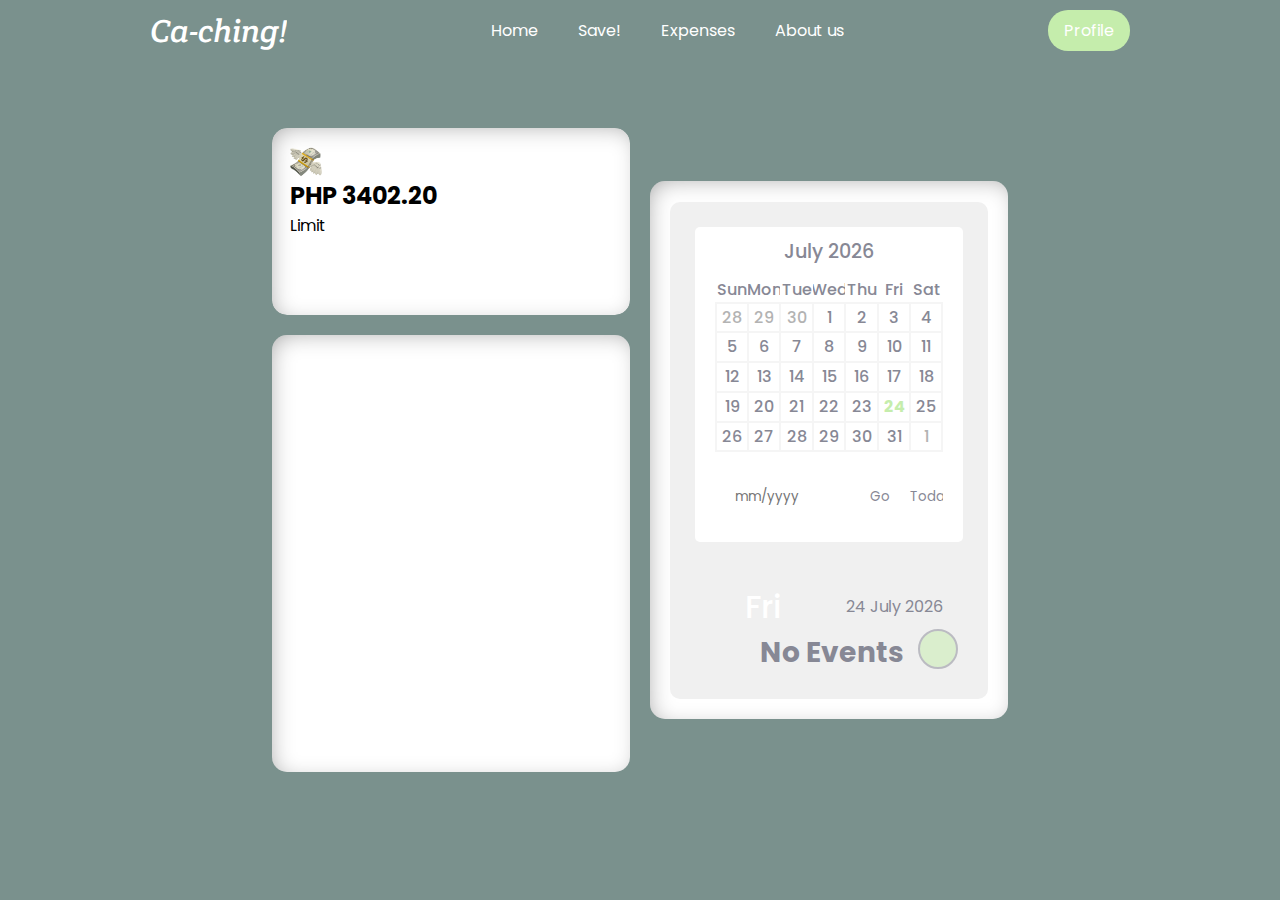
==== budgetPage/index.html @ 3141b8c0 "Calendar" ====
<!DOCTYPE html>
<html lang="en">
  <head>
    <meta charset="UTF-8" />
    <meta http-equiv="X-UA-Compatible" content="IE=edge" />
    <meta name="viewport" content="width=device-width, initial-scale=1.0" />
    <title>Ca-ching!</title>
    <link rel="stylesheet" href="style.css" />
    <link
      rel="stylesheet"
      href="https://cdn.jsdelivr.net/npm/bootstrap-icons@1.10.3/font/bootstrap-icons.css"
    />
  </head>
  <body>
    <header>
      <div class="navbar">
        <div class="logo"><a href="#">Ca-ching!</a></div>
        <ul class="links">
          <li><a href="#">Home</a></li>
          <li><a href="#">Save!</a></li>
          <li><a href="#">Expenses</a></li>
          <li><a href="#">About us</a></li>
        </ul>
        <a href="#" class="action-btn">Profile</a>
        <div class="toggle-btn">
          <i class="bi bi-list"></i>
        </div>
      </div>
      <div class="dropdown-menu">
        <li><a href="#">Home</a></li>
        <li><a href="#">Save!</a></li>
        <li><a href="#">Expenses</a></li>
        <li><a href="#">About us</a></li>
        <li><a href="#" class="action-btn">Profile</a></li>
      </div>
    </header>

    <div class="main-container">
      <div class="left-container">
        <div class="upper">
          <div class="upper-one">
            <img src="/budgetPage/wings.png" alt="" />
            <h2>PHP 3402.20</h2>
            <p>Limit</p>
          </div>
        </div>
        <div class="lower"></div>
      </div>
      <div class="right-container" id="right-container">
        <div class="container">
          <div class="left">
            <div class="calendar">
              <div class="month">
                <i class="fas fa-angle-left prev"></i>
                <div class="date">december 2015</div>
                <i class="fas fa-angle-right next"></i>
              </div>
              <div class="weekdays">
                <div>Sun</div>
                <div>Mon</div>
                <div>Tue</div>
                <div>Wed</div>
                <div>Thu</div>
                <div>Fri</div>
                <div>Sat</div>
              </div>
              <div class="days"></div>
              <div class="goto-today">
                <div class="goto">
                  <input type="text" placeholder="mm/yyyy" class="date-input" />
                  <button class="goto-btn">Go</button>
                </div>
                <button class="today-btn">Today</button>
              </div>
            </div>
          </div>
          <div class="right">
            <div class="today-date">
              <div class="event-day">wed</div>
              <div class="event-date">12th december 2022</div>
            </div>
            <div class="events"></div>
            <div class="add-event-wrapper">
              <div class="add-event-header">
                <div class="title">Add Event</div>
                <i class="fas fa-times close"></i>
              </div>
              <div class="add-event-body">
                <div class="add-event-input">
                  <input
                    type="text"
                    placeholder="Event Name"
                    class="event-name"
                  />
                </div>
              </div>
              <div class="add-event-footer">
                <button class="add-event-btn">Add Event</button>
              </div>
            </div>
          </div>
          <button class="add-event">
            <i class="fas fa-plus"></i>
          </button>
        </div>
      </div>
    </div>
    <script async src="main.js"></script>
  </body>
</html>
---- budgetPage/style.css ----
@import url("https://fonts.googleapis.com/css2?family=Crete+Round:ital@0;1&display=swap");
@import url("https://fonts.googleapis.com/css2?family=Poppins&display=swap");
@import url("https://fonts.googleapis.com/css2?family=Orelega+One&display=swap");

:root {
  /* Color Variables */
  --color-base: #6d8165;
  --color-primary: #e0cfb5;
  --color-secondary: #000;
  --color-action: #3d3327;

  /* Text Variables */
  --font-heading: "Crete Round", sans-serif;
  --font-caption: "Poppins", sans-serif;
}

* {
  box-sizing: border-box;
  padding: 0;
  margin: 0;
  overflow-x: hidden;
  overflow-y: hidden;
}

html {
  scroll-behavior: smooth;
}

body {
  height: 100%;
  background-color: #99c2a2;
}

li {
  list-style: none;
}

a {
  text-decoration: none;
  color: white;
  font-size: 1rem;
}

a:hover {
  color: var(--color-primary);
}

/*!Navbar*/
header {
  width: 100vw;
  background-color: #7a918d;
}

.navbar {
  position: fixed;
  width: 100vw;
  height: 60px;
  margin: 0 auto;
  display: flex;
  align-items: center;
  justify-content: space-between;
  background-color: #7a918d;
  padding-left: 150px;
  padding-right: 150px;
}

.navbar .logo a {
  font-size: 2rem;
  font-family: var(--font-heading);
  font-style: italic;
}

.navbar .links {
  display: flex;
  gap: 2.5rem;
  font-family: var(--font-caption);
}

.navbar .toggle-btn {
  color: white;
  font-size: 2rem;
  cursor: pointer;
  display: none;
}

.action-btn {
  background-color: #c5edac;
  color: white;
  padding: 0.5rem 1rem;
  border: none;
  outline: none;
  border-radius: 20px;
  font-size: 1rem;
  cursor: pointer;
  font-family: var(--font-caption);
  transition: scale 0.2 ease;
}

.action-btn:hover {
  scale: 1.05;
  color: var(--color-primary);
  transition: all 0.5s ease;
}

.action-btn:active {
  scale: 0.95;
}

/*!Dropdown*/
.dropdown-menu {
  display: none;
  position: absolute;
  right: 2rem;
  top: 60px;
  height: 0;
  width: 300px;
  background: rgba(255, 255, 255, 0.1);
  backdrop-filter: blur(15px);
  border-radius: 10px;
  overflow: hidden;
  transition: height 0.2s cubic-bezier(0.175, 0.885, 0.32, 1.275);
  font-family: var(--font-caption);
}

.dropdown-menu.open {
  height: 255px;
}

.dropdown-menu li {
  padding: 0.7rem;
  display: flex;
  align-items: center;
  justify-content: center;
}

.dropdown-menu .action-btn {
  width: 100%;
  display: flex;
  justify-content: center;
}

@media (max-width: 992px) {
  .navbar .links,
  .navbar .action-btn {
    display: none;
  }

  .navbar .toggle-btn {
    display: block;
  }

  .dropdown-menu {
    display: block;
  }
}
@media (max-width: 576px) {
  .dropdown-menu {
    left: 2rem;
    width: unset;
  }
}

@media (max-width: 620px) {
  .navbar {
    padding: 0px;
  }
}

@media (max-width: 619px) {
  .navbar {
    padding: 20px;
  }
}

.main-container {
  display: flex;
  justify-content: center;
  align-items: center;
  height: 100vh;
  background-color: #7a918d;
  padding: 10%;
  gap: 20px;
  font-family: "Poppins", sans-serif;
}

.left-container {
  width: 35%;
  height: 100%;
  display: flex;
  flex-direction: column;
  gap: 20px;
}

.upper {
  display: flex;
  flex-direction: row;
  justify-content: space-between;
  height: 30%;
  border-radius: 15px;
  gap: 15px;
}

.upper-one {
  width: 100%;
  background-color: #fff;
  height: 100%;
  border-radius: 15px;
  padding: 5%;
  -webkit-box-shadow: inset 4px 4px 24px -7px rgba(0, 0, 0, 0.37);
  -moz-box-shadow: inset 4px 4px 24px -7px rgba(0, 0, 0, 0.37);
  box-shadow: inset 4px 4px 24px -7px rgba(0, 0, 0, 0.37);

  display: flex;
  flex-direction: column;
}

.upper-one img {
  height: 32px;
  width: 32px;
}

.lower {
  background-color: #fff;
  height: 70%;
  border-radius: 15px;
  -webkit-box-shadow: inset 4px 4px 24px -7px rgba(0, 0, 0, 0.37);
  -moz-box-shadow: inset 4px 4px 24px -7px rgba(0, 0, 0, 0.37);
  box-shadow: inset 4px 4px 24px -7px rgba(0, 0, 0, 0.37);
}

.right-container {
  width: 35%;
  /* height: 100%; */
  background-color: #fff;
  border-radius: 15px;
  padding: 2%;
  -webkit-box-shadow: inset 4px 4px 24px -7px rgba(0, 0, 0, 0.37);
  -moz-box-shadow: inset 4px 4px 24px -7px rgba(0, 0, 0, 0.37);
  box-shadow: inset 4px 4px 24px -7px rgba(0, 0, 0, 0.37);
}

/* nice scroll bar */
::-webkit-scrollbar {
  width: 5px;
}
::-webkit-scrollbar-track {
  background: #f5f5f5;
  border-radius: 50px;
}
::-webkit-scrollbar-thumb {
  background: var(--primary-clr);
  border-radius: 50px;
}

.container {
  position: relative;
  width: 100%;
  /* min-height: 850px; */
  margin: 0 auto;
  padding: 5px;
  color: #fff;
  display: flex;
  border-radius: 10px;
  background-color: #f0f0f0;
  flex-direction: column;
}
.left {
  /* width: 30%; */
  height: 100%;
  padding: 20px;
}
.calendar {
  position: relative;
  width: 100%;
  height: 100%;
  display: flex;
  flex-direction: column;
  flex-wrap: wrap;
  justify-content: space-between;
  color: #878895;
  border-radius: 5px;
  background-color: #fff;
}
/* set after behind the main element */
.calendar::before,
.calendar::after {
  content: "";
  position: absolute;
  top: 50%;
  left: 100%;
  width: 12px;
  height: 97%;
  border-radius: 0 5px 5px 0;
  background-color: #d3d4d6d7;
  transform: translateY(-50%);
}
.calendar::before {
  height: 94%;
  left: calc(100% + 12px);
  background-color: rgb(153, 153, 153);
}
.calendar .month {
  width: 100%;
  height: 50px;
  display: flex;
  align-items: center;
  justify-content: space-between;
  padding: 0 50px;
  font-size: 1.2rem;
  font-weight: 500;
  text-transform: capitalize;
}
.calendar .month .prev,
.calendar .month .next {
  cursor: pointer;
}
.calendar .month .prev:hover,
.calendar .month .next:hover {
  color: var(--primary-clr);
}
.calendar .weekdays {
  width: 100%;
  /* height: 100px; */
  display: flex;
  align-items: center;
  justify-content: space-between;
  padding: 0 20px;
  font-size: 1rem;
  font-weight: 500;
  text-transform: capitalize;
}
.weekdays div {
  width: 14.28%;
  height: 100%;
  display: flex;
  align-items: center;
  justify-content: center;
}
.calendar .days {
  width: 100%;
  display: flex;
  flex-wrap: wrap;
  justify-content: space-between;
  padding: 0 20px;
  font-size: 1rem;
  font-weight: 500;
  margin-bottom: 20px;
}
.calendar .days .day {
  width: 14.28%;
  height: 30px;
  display: flex;
  align-items: center;
  justify-content: center;
  cursor: pointer;
  color: var(--primary-clr);
  border: 1px solid #f5f5f5;
}
.calendar .days .day:nth-child(7n + 1) {
  border-left: 2px solid #f5f5f5;
}
.calendar .days .day:nth-child(7n) {
  border-right: 2px solid #f5f5f5;
}
.calendar .days .day:nth-child(-n + 7) {
  border-top: 2px solid #f5f5f5;
}
.calendar .days .day:nth-child(n + 29) {
  border-bottom: 2px solid #f5f5f5;
}

.calendar .days .day:not(.prev-date, .next-date):hover {
  color: #000000;
  background-color: var(--primary-clr);
}
.calendar .days .prev-date,
.calendar .days .next-date {
  color: #b3b3b3;
}
.calendar .days .active {
  position: relative;
  font-size: 1rem;
  /* color: #fff; */
  background-color: var(--primary-clr);
}
.calendar .days .active::before {
  content: "";
  position: absolute;
  top: 0;
  left: 0;
  width: 100%;
  height: 100%;
  box-shadow: 0 0 10px 2px var(--primary-clr);
}
.calendar .days .today {
  color: #c5edac;
  font-family: "Poppins", sans-serif;
  font-weight: bolder;
}
.calendar .days .event {
  position: relative;
}

.calendar .days .day:hover.event::after {
  background-color: #c5edac;
}
.calendar .days .active.event::after {
  background-color: #fff;
  bottom: 20%;
}
.calendar .days .active.event {
  padding-bottom: 10px;
  color: #6d8165;
  font-weight: bold;
}
.calendar .goto-today {
  width: 100%;
  height: 50px;
  display: flex;
  align-items: center;
  justify-content: space-between;
  gap: 5px;
  padding: 0 20px;
  margin-bottom: 20px;
  color: var(--primary-clr);
  font-family: "Poppins", sans-serif;
}
.calendar .goto-today .goto {
  display: flex;
  align-items: center;
  border-radius: 5px;
  overflow: hidden;
  border: 1px solid var(--primary-clr);
}
.calendar .goto-today .goto input {
  width: 100%;
  height: 30px;
  outline: none;
  border: none;
  border-radius: 5px;
  padding: 0 20px;
  color: var(--primary-clr);
  border-radius: 5px;
  font-family: "Poppins", sans-serif;
}
.calendar .goto-today button {
  padding: 5px 10px;
  border: 1px solid var(--primary-clr);
  border-radius: 5px;
  background-color: transparent;
  cursor: pointer;
  color: var(--primary-clr);
  font-family: "Poppins";
}
.calendar .goto-today button:hover {
  color: #fff;
  background-color: var(--primary-clr);
}
.calendar .goto-today .goto button {
  border: none;
  border-left: 1px solid var(--primary-clr);
  border-radius: 0;
  font-family: "Poppins";
}
.container .right {
  position: relative;
  /* width: 40%; */
  min-height: 100%;
  padding: 20px 0;
}

.right .today-date {
  width: 100%;
  height: 50px;
  display: flex;
  flex-wrap: wrap;
  gap: 10px;
  align-items: center;
  justify-content: space-between;
  padding: 0 40px;
  padding-left: 70px;
  /* margin-top: 50px; */
  /* margin-bottom: 20px; */
  text-transform: capitalize;
}
.right .today-date .event-day {
  font-size: 2rem;
  font-weight: 500;
}
.right .today-date .event-date {
  font-size: 1rem;
  font-weight: 400;
  color: #878895;
}
.events {
  width: 100%;
  height: 100%;
  max-height: 600px;
  overflow-x: hidden;
  overflow-y: auto;
  display: flex;
  flex-direction: column;
  padding-left: 4px;
}
.events .event {
  position: relative;
  width: 95%;
  min-height: 70px;
  display: flex;
  justify-content: center;
  flex-direction: column;
  gap: 5px;
  padding: 0 20px;
  padding-left: 50px;
  color: #fff;
  background: linear-gradient(90deg, #3f4458, transparent);
  cursor: pointer;
}
/* even event */
.events .event:nth-child(even) {
  background: transparent;
}
.events .event:hover {
  background: linear-gradient(90deg, var(--primary-clr), transparent);
}
.events .event .title {
  display: flex;
  align-items: center;
  pointer-events: none;
}
.events .event .title .event-title {
  font-size: 1rem;
  font-weight: 400;
  margin-left: 20px;
}
.events .event i {
  color: var(--primary-clr);
  font-size: 0.5rem;
}
.events .event:hover i {
  color: #fff;
}
.events .event .event-time {
  font-size: 0.8rem;
  font-weight: 400;
  color: #878895;
  margin-left: 15px;
  pointer-events: none;
}
.events .event:hover .event-time {
  color: #fff;
}
/* add tick in event after */
.events .event::after {
  content: "✓";
  position: absolute;
  top: 50%;
  right: 0;
  font-size: 3rem;
  line-height: 1;
  display: none;
  align-items: center;
  justify-content: center;
  opacity: 0.3;
  color: var(--primary-clr);
  transform: translateY(-50%);
}
.events .event:hover::after {
  display: flex;
}
.add-event {
  position: absolute;
  bottom: 30px;
  right: 30px;
  width: 40px;
  height: 40px;
  display: flex;
  align-items: center;
  justify-content: center;
  font-size: 1rem;
  color: #878895;
  border: 2px solid #878895;
  opacity: 0.5;
  border-radius: 50%;
  background-color: #c5edac;
  cursor: pointer;
}
.add-event:hover {
  opacity: 1;
}
.add-event i {
  pointer-events: none;
}
.events .no-event {
  width: 100%;
  height: 100%;
  display: flex;
  align-items: center;
  justify-content: center;
  font-size: 1.5rem;
  font-weight: 500;
  color: #878895;
}
.add-event-wrapper {
  /* position: absolute; */
  bottom: 100px;
  left: 50%;
  /* width: 90%; */
  max-height: 0;
  overflow: hidden;
  border-radius: 5px;
  background-color: #fff;
  /* transform: translateX(-50%); */
  transition: max-height 0.5s ease;
}
.add-event-wrapper.active {
  max-height: 300px;
}
.add-event-header {
  width: 100%;
  height: 50px;
  display: flex;
  align-items: center;
  justify-content: space-between;
  padding: 0 20px;
  color: #373c4f;
  border-bottom: 1px solid #f5f5f5;
}
.add-event-header .close {
  font-size: 1.5rem;
  cursor: pointer;
}
.add-event-header .close:hover {
  color: var(--primary-clr);
}
.add-event-header .title {
  font-size: 1.2rem;
  font-weight: 500;
}
.add-event-body {
  width: 100%;
  height: 100%;
  display: flex;
  flex-direction: column;
  gap: 5px;
  padding: 20px;
}
.add-event-body .add-event-input {
  width: 100%;
  height: 40px;
  display: flex;
  align-items: center;
  justify-content: space-between;
  gap: 10px;
}
.add-event-body .add-event-input input {
  width: 100%;
  height: 100%;
  outline: none;
  border: none;
  border-bottom: 1px solid #f5f5f5;
  padding: 0 10px;
  font-size: 1rem;
  font-weight: 400;
  color: #373c4f;
}
.add-event-body .add-event-input input::placeholder {
  color: #a5a5a5;
}
.add-event-body .add-event-input input:focus {
  border-bottom: 1px solid var(--primary-clr);
}
.add-event-body .add-event-input input:focus::placeholder {
  color: var(--primary-clr);
}
.add-event-footer {
  display: flex;
  align-items: center;
  justify-content: center;
  padding: 20px;
}
.add-event-footer .add-event-btn {
  height: 40px;
  font-size: 1rem;
  font-weight: 500;
  outline: none;
  border: none;
  color: #fff;
  background-color: #99c2a2;
  border-radius: 5px;
  cursor: pointer;
  padding: 5px 10px;
  border: 1px solid var(--primary-clr);
}
.add-event-footer .add-event-btn:hover {
  background-color: transparent;
  color: var(--primary-clr);
}

/* media queries */

@media screen and (max-width: 1000px) {
  body {
    align-items: flex-start;
    justify-content: flex-start;
  }
  .container {
    min-height: 100vh;
    flex-direction: column;
    border-radius: 0;
  }
  .container .left {
    width: 100%;
    height: 100%;
    padding: 20px 0;
  }
  .container .right {
    width: 100%;
    height: 100%;
    padding: 20px 0;
  }
  .calendar::before,
  .calendar::after {
    top: 100%;
    left: 50%;
    width: 97%;
    height: 12px;
    border-radius: 0 0 5px 5px;
    transform: translateX(-50%);
  }
  .calendar::before {
    width: 94%;
    top: calc(100% + 12px);
  }
  .events {
    padding-bottom: 340px;
  }
  .add-event-wrapper {
    bottom: 100px;
  }
}
@media screen and (max-width: 500px) {
  .calendar .month {
    height: 75px;
  }
  .calendar .weekdays {
    height: 50px;
  }
  .calendar .days .day {
    height: 40px;
    font-size: 0.8rem;
  }
  .calendar .days .day.active,
  .calendar .days .day.today {
    font-size: 1rem;
  }
  .right .today-date {
    padding: 20px;
  }
}

.credits {
  position: absolute;
  bottom: 0;
  left: 0;
  right: 0;
  text-align: center;
  padding: 10px;
  font-size: 12px;
  color: #fff;
  background-color: #b38add;
}
.credits a {
  text-decoration: none;
  font-weight: 600;
}
.credits a:hover {
  text-decoration: underline;
}
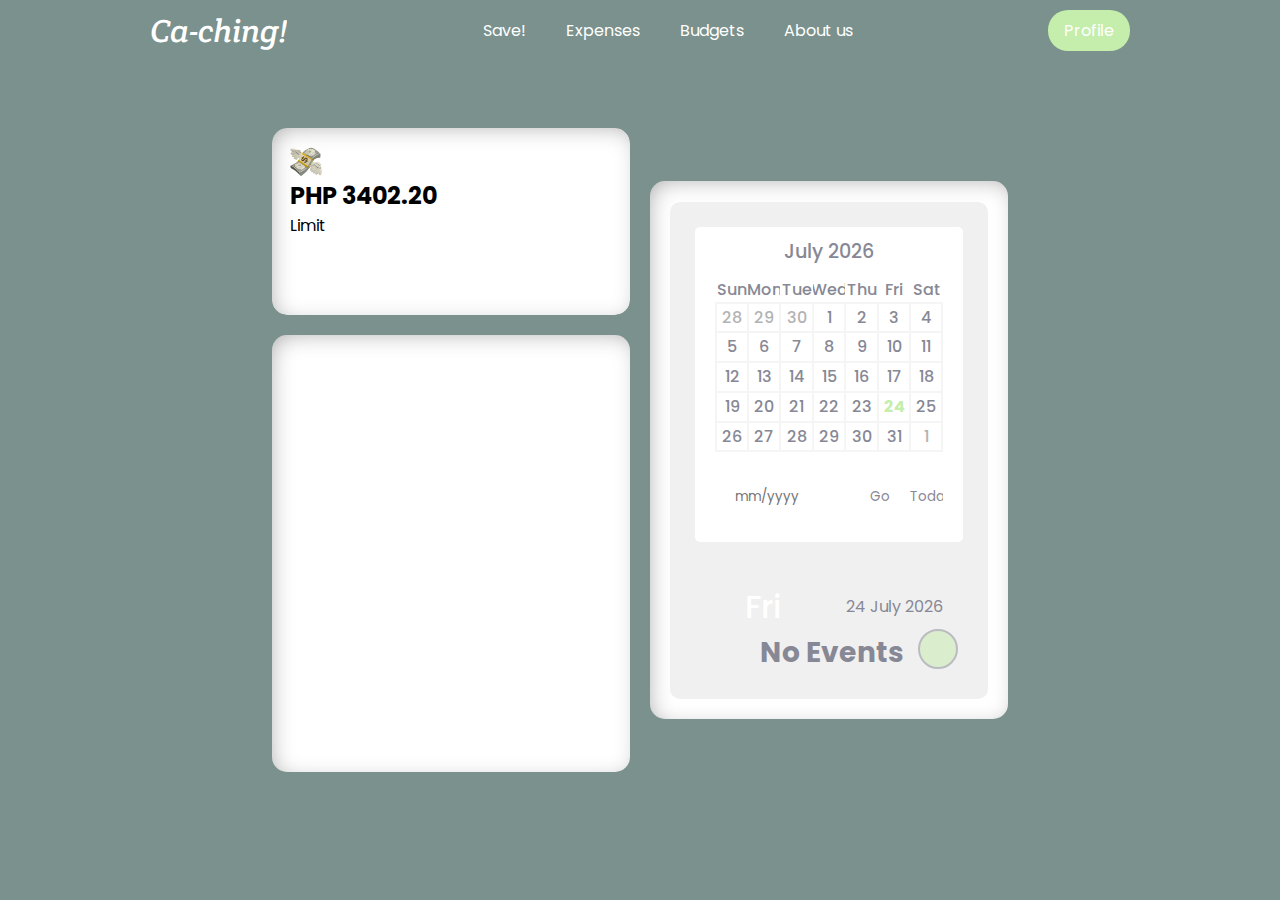
==== commit 5103748c: "5/18/23" ====
--- a/budgetPage/index.html
+++ b/budgetPage/index.html
@@ -16,9 +16,9 @@
       <div class="navbar">
         <div class="logo"><a href="#">Ca-ching!</a></div>
         <ul class="links">
-          <li><a href="#">Home</a></li>
           <li><a href="#">Save!</a></li>
           <li><a href="#">Expenses</a></li>
+          <li><a href="#">Budgets</a></li>
           <li><a href="#">About us</a></li>
         </ul>
         <a href="#" class="action-btn">Profile</a>
@@ -27,9 +27,9 @@
         </div>
       </div>
       <div class="dropdown-menu">
-        <li><a href="#">Home</a></li>
         <li><a href="#">Save!</a></li>
         <li><a href="#">Expenses</a></li>
+        <li><a href="#">Budgets</a></li>
         <li><a href="#">About us</a></li>
         <li><a href="#" class="action-btn">Profile</a></li>
       </div>
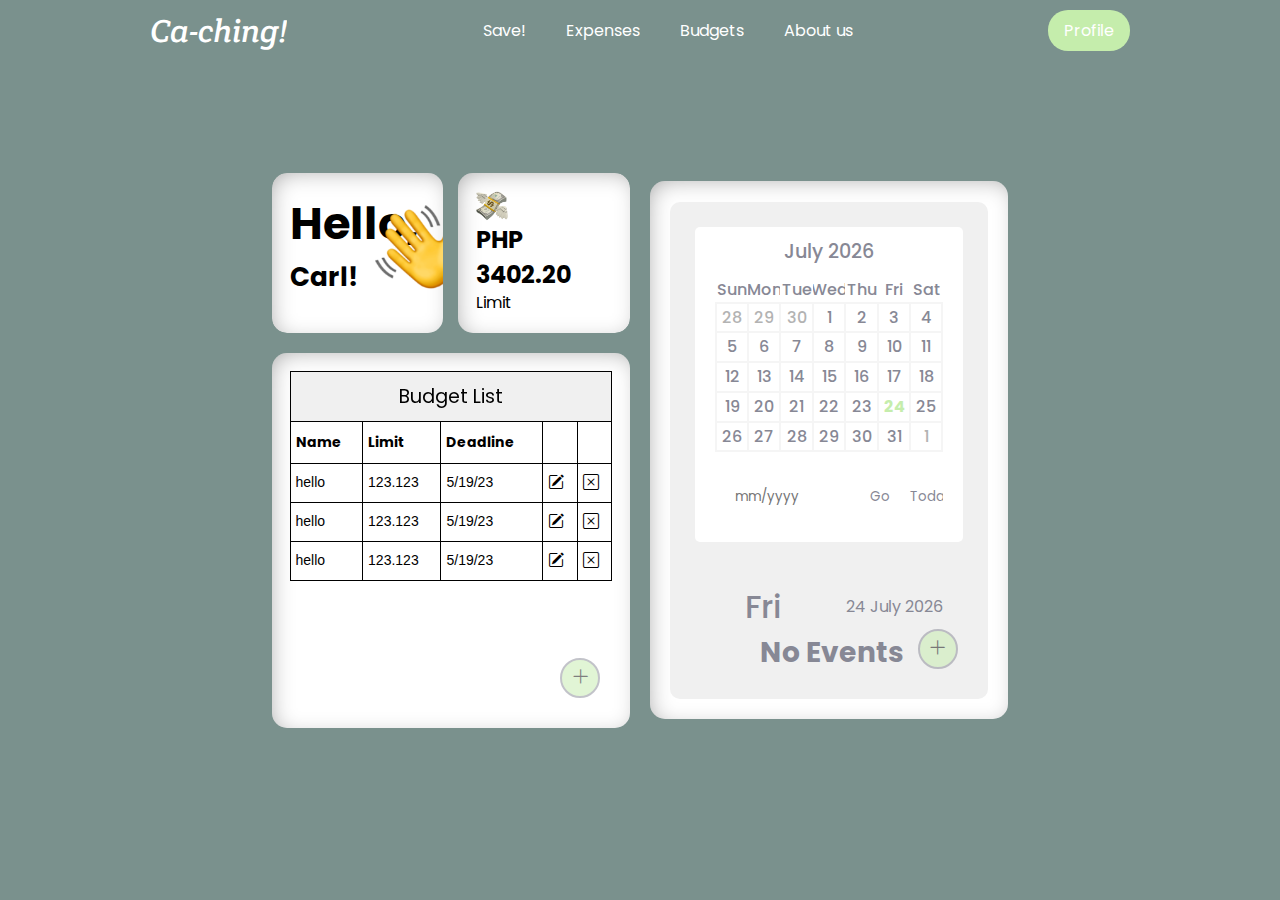
==== commit 15a2da12: "budget finalization" ====
--- a/budgetPage/index.html
+++ b/budgetPage/index.html
@@ -38,13 +38,82 @@
     <div class="main-container">
       <div class="left-container">
         <div class="upper">
+          <div class="upper-two">
+            <h1>Hello,</h1>
+            <h3>Carl!</h3>
+            <img src="/budgetPage/wave.png" alt="" class="wave" />
+          </div>
           <div class="upper-one">
             <img src="/budgetPage/wings.png" alt="" />
             <h2>PHP 3402.20</h2>
             <p>Limit</p>
           </div>
         </div>
-        <div class="lower"></div>
+        <div class="lower">
+          <div class="tg-wrap">
+            <table class="tg">
+              <thead>
+                <tr>
+                  <th
+                    style="
+                      font-family: 'Poppins', sans-serif;
+                      font-size: 1.2rem;
+                    "
+                    class="tg-ih3h"
+                    colspan="5"
+                  >
+                    Budget List
+                  </th>
+                </tr>
+              </thead>
+              <tbody>
+                <tr>
+                  <td class="tg-0pky">Name</td>
+                  <td class="tg-0pky">Limit</td>
+                  <td class="tg-0pky">Deadline</td>
+                  <td class="tg-0pky"></td>
+                  <td class="tg-0pky"></td>
+                </tr>
+                <tr>
+                  <td class="tg-0lax">hello</td>
+                  <td class="tg-0lax">123.123</td>
+                  <td class="tg-0lax">5/19/23</td>
+                  <td class="tg-0lax">
+                    <a href="/"><i class="bi bi-pencil-square"></i></a>
+                  </td>
+                  <td class="tg-0lax">
+                    <a href="/"><i class="bi bi-x-square"></i></a>
+                  </td>
+                </tr>
+                <tr>
+                  <td class="tg-0lax">hello</td>
+                  <td class="tg-0lax">123.123</td>
+                  <td class="tg-0lax">5/19/23</td>
+                  <td class="tg-0lax">
+                    <a href="/"><i class="bi bi-pencil-square"></i></a>
+                  </td>
+                  <td class="tg-0lax">
+                    <a href="/"><i class="bi bi-x-square"></i></a>
+                  </td>
+                </tr>
+                <tr>
+                  <td class="tg-0lax">hello</td>
+                  <td class="tg-0lax">123.123</td>
+                  <td class="tg-0lax">5/19/23</td>
+                  <td class="tg-0lax">
+                    <a href="/"><i class="bi bi-pencil-square"></i></a>
+                  </td>
+                  <td class="tg-0lax">
+                    <a href="/"><i class="bi bi-x-square"></i></a>
+                  </td>
+                </tr>
+              </tbody>
+            </table>
+          </div>
+          <button class="budget">
+            <i class="bi bi-plus-lg"></i>
+          </button>
+        </div>
       </div>
       <div class="right-container" id="right-container">
         <div class="container">
@@ -87,11 +156,7 @@
               </div>
               <div class="add-event-body">
                 <div class="add-event-input">
-                  <input
-                    type="text"
-                    placeholder="Event Name"
-                    class="event-name"
-                  />
+                  <input type="text" placeholder="Name" class="event-name" />
                 </div>
               </div>
               <div class="add-event-footer">
@@ -100,7 +165,7 @@
             </div>
           </div>
           <button class="add-event">
-            <i class="fas fa-plus"></i>
+            <i class="bi-plus-lg"></i>
           </button>
         </div>
       </div>
--- a/budgetPage/style.css
+++ b/budgetPage/style.css
@@ -185,7 +185,7 @@
 
 .left-container {
   width: 35%;
-  height: 100%;
+  height: 555px;
   display: flex;
   flex-direction: column;
   gap: 20px;
@@ -217,6 +217,26 @@
 .upper-one img {
   height: 32px;
   width: 32px;
+}
+
+.upper-two {
+  width: 100%;
+  background-color: #fff;
+  height: 100%;
+  border-radius: 15px;
+  padding: 5%;
+  -webkit-box-shadow: inset 4px 4px 24px -7px rgba(0, 0, 0, 0.37);
+  -moz-box-shadow: inset 4px 4px 24px -7px rgba(0, 0, 0, 0.37);
+  box-shadow: inset 4px 4px 24px -7px rgba(0, 0, 0, 0.37);
+  font-size: 1.4rem;
+  position: relative;
+}
+
+.wave {
+  position: absolute;
+  top: 20%;
+  left: 60%;
+  width: 85px;
 }
 
 .lower {
@@ -226,6 +246,121 @@
   -webkit-box-shadow: inset 4px 4px 24px -7px rgba(0, 0, 0, 0.37);
   -moz-box-shadow: inset 4px 4px 24px -7px rgba(0, 0, 0, 0.37);
   box-shadow: inset 4px 4px 24px -7px rgba(0, 0, 0, 0.37);
+  padding: 5%;
+  overflow-y: auto !important;
+  position: relative;
+}
+
+.budget {
+  position: absolute;
+  bottom: 30px;
+  right: 30px;
+  width: 40px;
+  height: 40px;
+  display: flex;
+  align-items: center;
+  justify-content: center;
+  font-size: 1rem;
+  color: #000000;
+  border: 2px solid #878895;
+  opacity: 0.5;
+  border-radius: 50%;
+  background-color: #c5edac;
+  cursor: pointer;
+}
+
+.budget:hover {
+  opacity: 1;
+}
+
+.bi-plus-lg {
+  color: black;
+  font-size: 1.2rem;
+  font-weight: bold;
+}
+
+.bi-pencil-square,
+.bi-x-square {
+  color: black;
+  text-align: center;
+}
+
+.bi-pencil-square:hover {
+  color: rgba(255, 191, 0, 1);
+}
+
+.bi-x-square:hover {
+  color: rgba(255, 191, 0, 1);
+}
+
+table {
+  overflow-y: auto !important;
+  width: 100%;
+  border: solid black 1px;
+  border-radius: 6px;
+}
+
+tr > th {
+  background-color: #f0f0f0;
+  border-top: none;
+}
+
+.tg {
+  border-collapse: collapse;
+  border-spacing: 0;
+}
+.tg td {
+  border-color: black;
+  border-style: solid;
+  border-width: 1px;
+  font-family: Arial, sans-serif;
+  font-size: 14px;
+  overflow: hidden;
+  padding: 10px 5px;
+  word-break: normal;
+}
+.tg th {
+  border-color: black;
+  border-style: solid;
+  border-width: 1px;
+
+  font-size: 14px;
+  font-weight: normal;
+  overflow: hidden;
+  padding: 10px 5px;
+  word-break: normal;
+}
+.tg .tg-ih3h {
+  border-color: inherit;
+  position: -webkit-sticky;
+  position: sticky;
+  text-align: center;
+  top: -1px;
+  vertical-align: top;
+  will-change: transform;
+}
+.tg .tg-0pky {
+  border-color: inherit;
+  text-align: left;
+  vertical-align: top;
+  font-family: "Poppins", sans-serif;
+  font-weight: bold;
+}
+.tg .tg-0lax {
+  text-align: left;
+  vertical-align: top;
+}
+@media screen and (max-width: 767px) {
+  .tg {
+    width: auto !important;
+  }
+  .tg col {
+    width: auto !important;
+  }
+  .tg-wrap {
+    overflow-x: auto;
+    -webkit-overflow-scrolling: touch;
+  }
 }
 
 .right-container {
@@ -258,7 +393,7 @@
   /* min-height: 850px; */
   margin: 0 auto;
   padding: 5px;
-  color: #fff;
+  color: #878895;
   display: flex;
   border-radius: 10px;
   background-color: #f0f0f0;
